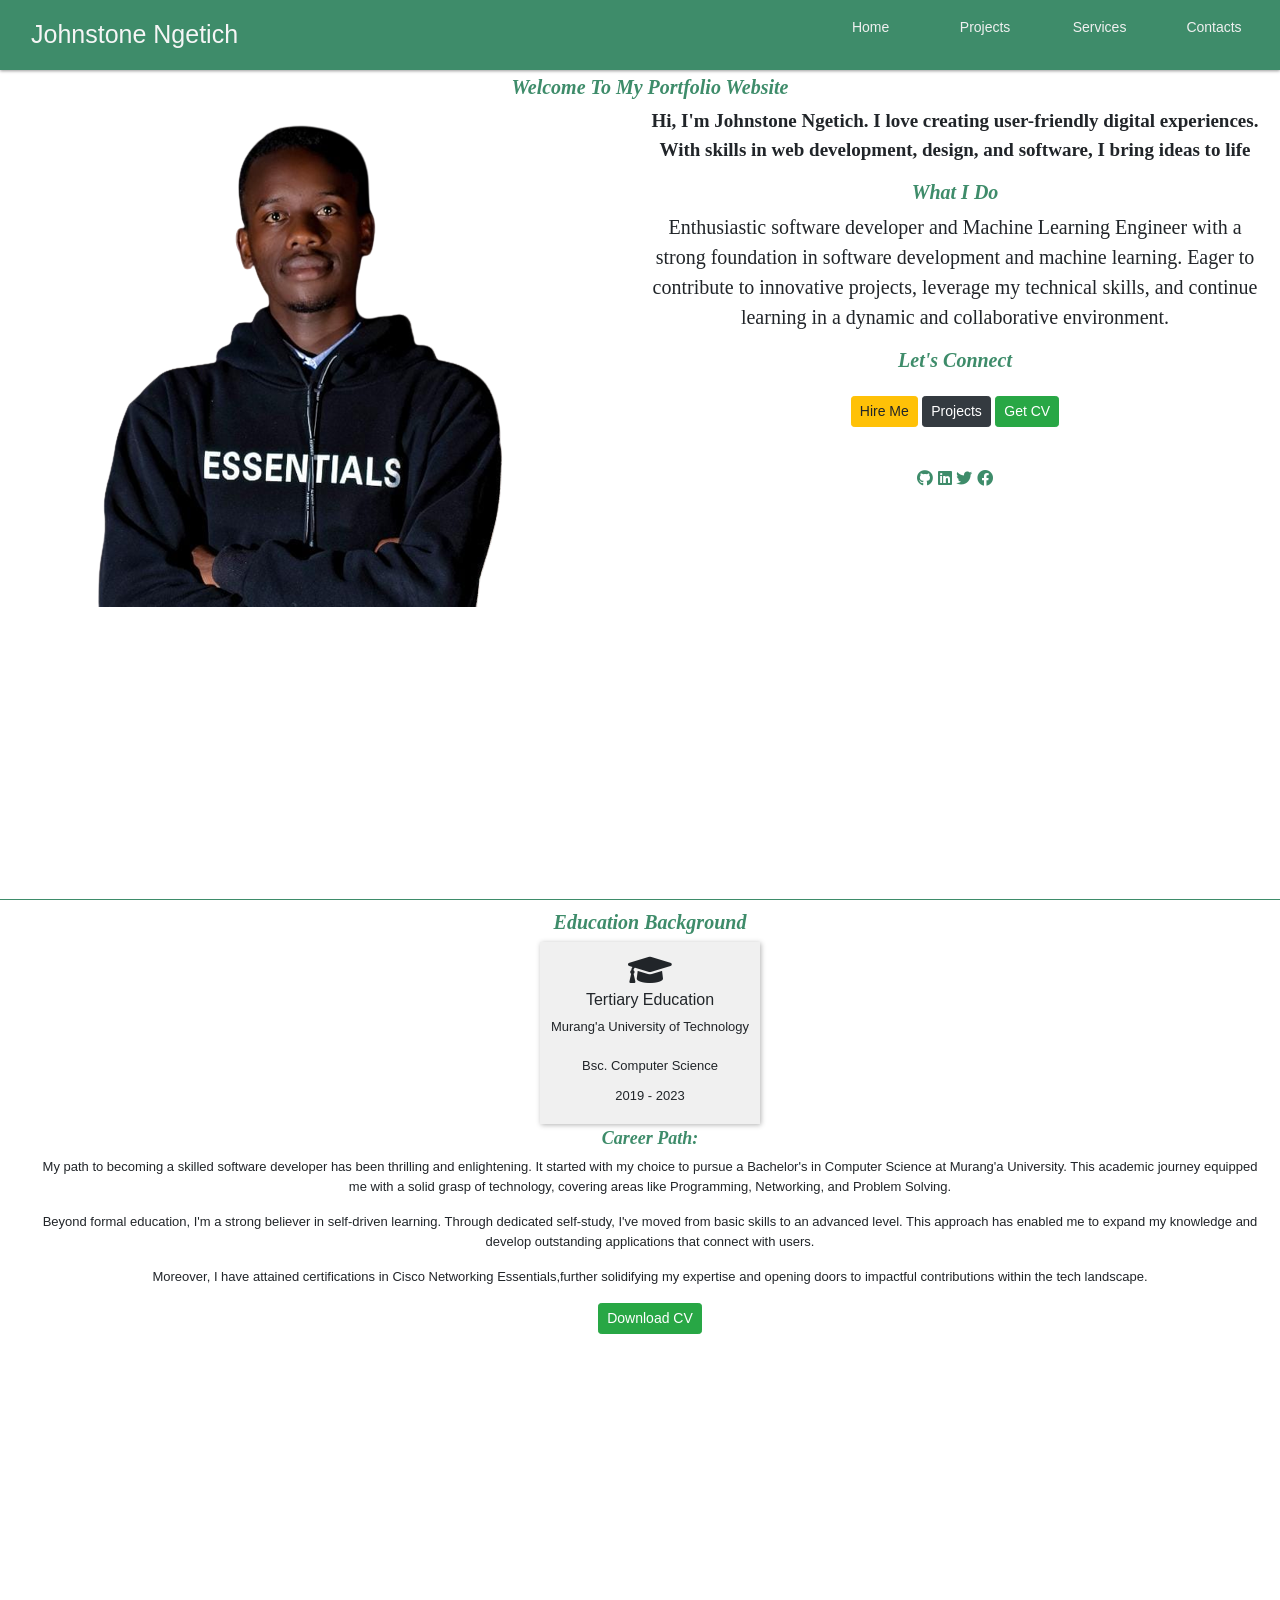
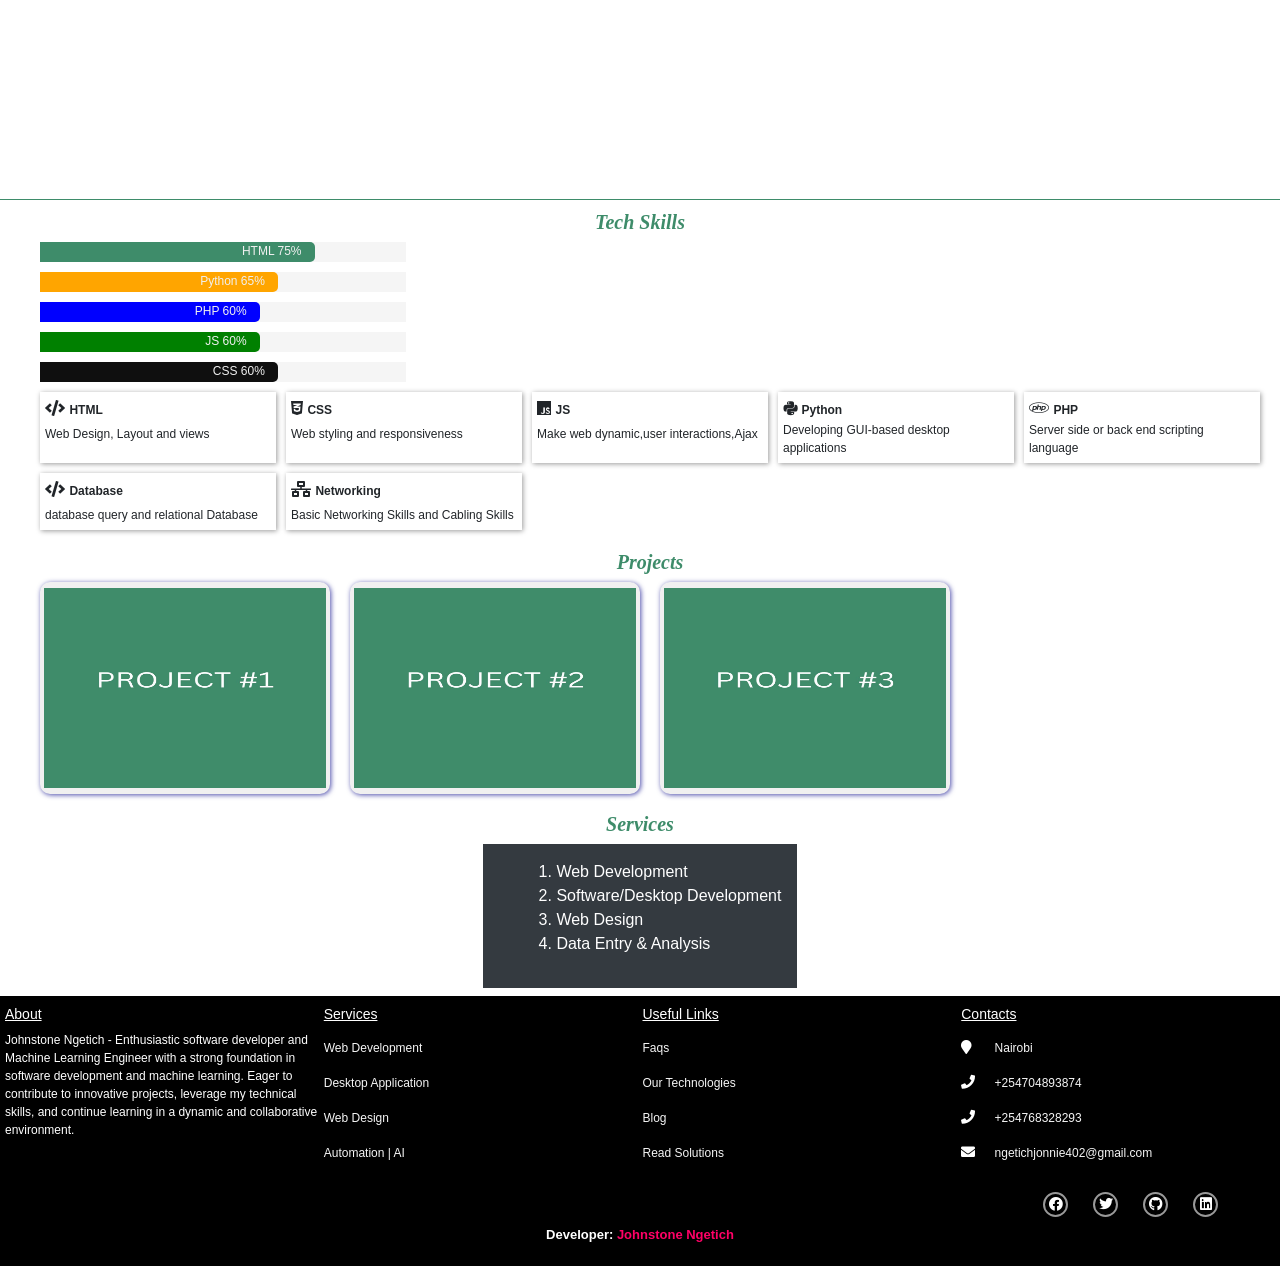
==== index.html @ c4d7caba "add my website files first my website files" ====
<!DOCTYPE html>
<html>
<head>
	<meta charset="utf-8">
	<meta name="viewport" content="width=device-width, initial-scale=1">
	<link rel="shortcut icon" type="image/x-icon" href="images/me.png">
	<link rel="stylesheet" type="text/css" href="styles/css/bootstrap.min.css">
	<link rel="stylesheet" type="text/css" href="icons/font-awesome/css/font-awesome.min.css">
	<link rel="stylesheet" type="text/css" href="styles/index.css">
	<link rel="stylesheet" href="https://cdnjs.cloudflare.com/ajax/libs/font-awesome/5.15.3/css/all.min.css">
	<script type="text/javascript" src="scripts/jquery.min.js"></script>
	<script type="text/javascript" src="scripts/scroll-out.min.js"></script>
	<script type="text/javascript" src="scripts/js/bootstrap.min.js"></script>
	<title>Johnstone Ngetich</title>
</head>
<body>
<div class="navbar">
	<div class="navbar-in">
		<div class="logo_holder">
			Johnstone Ngetich
		</div>
		<div class="menu_holder">
			<ul class="menu_container">
				<div class="menu_item">
					<a href="index.html">Home</a>
				</div>
				<div class="menu_item btn_to_login">
					<a href="#projects">Projects</a>
				</div>
				<div class="menu_item btn_to_start">
					<a href="javascript:void(0)">Services</a>
				</div>
				<div class="menu_item">
					<a href="#contacts">Contacts</a>
				</div>
			</ul>
		</div>
		<div class="menu_button">
			<span class="fa fa-bars"></span>
		</div>
	</div>
</div>
<div class="intro_div">
	<div class="intro_div_info">
		<h4>Welcome to My Portfolio Website</h4>
		<div class="intro_holder">
			<div>
				<img src="images/me.png">
			</div>
			<div>
				<p class="first_p">
					Hi, I'm <b>Johnstone Ngetich</b>. I love creating user-friendly digital experiences. With skills in web development, design, and software, I bring ideas to life
				</p>
				<h4>What I Do</h4>
				<p>
					Enthusiastic software developer and Machine Learning Engineer with a strong foundation in software development and machine learning. Eager to contribute to innovative projects, leverage my technical skills, and continue learning in a dynamic and collaborative environment.
				</p>
				<h4>Let's Connect</h4>
				<div class="d-flex justify-content-center align-items-center flex-column">
					<div class="py-3">
						<button class="btn btn-sm btn-warning btn_hire">Hire Me</button>
						<button class="btn btn-sm btn-dark btn_projects">Projects</button>
						<button class="btn btn-sm btn-success btn_cv">Get CV</button>
					</div>
					<div class="connect_div mt-4">
						<a href="#"><span class="fab fa-github"></span></a>
						<a href="#"><span class="fab fa-linkedin"></span></a>
						<a href="#"><span class="fab fa-twitter"></span></a>
						<a href="https://www.facebook.com/ngetich.stones"><span class="fab fa-facebook"></span></a>
					</div>
				</div>
			</div>
		</div>
		
	</div>
</div>
<div class="education_div">
	<h4>Education Background</h4>
	<div class="edu_main_div">
		<div class="cards card1">
			<i class="fa fa-graduation-cap"></i>
			<h6>Tertiary Education</h6>
			<p>Murang'a University of Technology</p>
			<label>Bsc. Computer Science</label>
			<label>2019 - 2023</label>
		</div>
	</div>
	<div class="career_path_div">
		<h5 class="mt-1">Career Path: </h5>
		<p>My path to becoming a skilled software developer has been thrilling and enlightening. It started with my choice to pursue a Bachelor's in Computer Science at Murang'a University. This academic journey equipped me with a solid grasp of technology, covering areas like Programming, Networking, and Problem Solving.
		</p>
		<p>
			Beyond formal education, I'm a strong believer in self-driven learning. Through dedicated self-study, I've moved from basic skills to an advanced level. This approach has enabled me to expand my knowledge and develop outstanding applications that connect with users.
		</p>
		<p>
			Moreover, I have attained certifications in Cisco Networking Essentials,further solidifying my expertise and opening doors to impactful contributions within the tech landscape.
		</p>
		
		<div class="d-flex justify-content-center align-items-center mt-3">
			<div>
				<button class="btn btn-sm btn-success btn_cv">Download CV</button>
			</div>
		</div>
	</div>
</div>
<div class="tech_skills_div">
	<h4>Tech Skills</h4>
	<div class="horizantal_bar_divs">
		<div class="skill_div">
			<div class="html_div">HTML 75%</div>
		</div>
		<div class="skill_div">
			<div class="python_div">Python 65%</div>
		</div>
		<div class="skill_div">
			<div class="php_div">PHP 60%</div>
		</div>
		<div class="skill_div">
			<div class="js_div">JS 60%</div>
		</div>
		<div class="skill_div">
			<div class="css_div">CSS 60%</div>
		</div>
	</div>
	<div class="skills_explanation">
		<div>
			<i class="fa fa-code"></i>
			<span>HTML</span>
			<label>Web Design, Layout and views</label>
		</div>
		<div>
			<i class="fab fa-css3-alt"></i>
			<span>CSS</span>
			<label>Web styling and responsiveness</label>
		</div>
		<div>
			<i class="fab fa-js"></i>
			<span>JS</span>
			<label>Make web dynamic,user interactions,Ajax</label>
		</div>
		<div>
			<i class="fab fa-python"></i>
			<span>Python</span>
			<label>Developing GUI-based desktop applications</label>
		</div>
		<div>
			<i class="fab fa-php"></i>
			<span>PHP</span>
			<label>Server side or back end scripting language</label>
		</div>
		<div>
			<i class="fa fa-code"></i>
			<span>Database</span>
			<label>database query and relational Database</label>
		</div>
		<div>
			<i class="fa fa-network-wired"></i>
			<span>Networking</span>
			<label>Basic Networking Skills and Cabling Skills</label>
		</div>
	</div>
</div>
<div class="projects_div" id="projects">
	<h4>Projects</h4>
	<div class="project_div_holder">
		<div class="project_holder">
			<div class="project_inner">
				<img src="images/projectnum (1).jpg">
				<div class="overlay_text_div">
					<h6>Cryptocurrency price prediction using LSTM</h6>
					<p>Implemented LSTM model using TensorFlow and Keras for predicting the price of Bitcoin cryptocurrency.Achieved 96% accuracy on a dataset of 2,147 days.</p>
					<div>
						<button class="btn btn-sm btn_readmore">Read More</button>
					</div>
				</div>
			</div>
		</div>
		<div class="project_holder">
			<div class="project_inner">
				<img src="images/projectnum (2).jpg">
				<div class="overlay_text_div">
					<h6>School Management System</h6>
					<p>School MIS is a desktop application that is used in schools to keep record. The system has following modules students registration.</p>
					<div>
						<button class="btn btn-sm btn_readmore">Read More</button>
					</div>
				</div>
			</div>
		</div>
		<div class="project_holder">
			<div class="project_inner">
				<img src="images/projectnum (3).jpg">
				<div class="overlay_text_div">
					<h6>Car Rental System</h6>
					<p>This is a desktop application for carrental/car hire. The app keep record of car the car hire has ,record for the customers</p>
					<div>
						<button class="btn btn-sm btn_readmore">Read More</button>
					</div>
				</div>
			</div>
		</div>
	</div>
</div>
<div class="services_div py-2" id="#services" >
	<h4>Services</h4>
	<div class="d-flex justify-content-center align-items-center">
		<div class="bg-dark text-white py-3 px-3">
			<ul>
				<li>1. Web Development</li>
				<li>2. Software/Desktop Development</li>
				<li>3. Web Design</li>
				<li>4. Data Entry & Analysis</li>
			</ul>
		</div>
	</div>
</div>
<div class="footer">
	<div class="footer_holder">
		<div class="footer_inner about_holder">
			<h6>About</h6>
			<p>Johnstone Ngetich - Enthusiastic software developer and Machine Learning Engineer with a strong foundation in software development and machine learning. Eager to contribute to innovative projects, leverage my technical skills, and continue learning in a dynamic and collaborative environment.</p>
		</div>
		<div class="footer_inner servicesF_holder">
			<h6>Services</h6>
			<ul>
				<li>Web Development</li>
				<li>Desktop Application</li>
				<li>Web Design</li>
				<li>Automation | AI</li>
			</ul>
		</div>
		<div class="footer_inner usefullinks_holder">
			<h6>Useful Links</h6>
			<ul>
				<li><a href="#">Faqs</a></li>
				<li><a href="#">Our Technologies</a></li>
				<li><a href="#">Blog</a></li>
				<li><a href="#">Read Solutions</a></li>
			</ul>
		</div>
		<div class="footer_inner contactlinks_holder" id="contacts">
			<h6>Contacts</h6>
			<ul>
				<li><div><span class="fa fa-map-marker"></span> Nairobi</div></li>
				<li><div><span class="fa fa-phone"></span> +254704893874</div></li>
				<li><div><span class="fa fa-phone"></span> +254768328293</div></li>
				<li><div><span class="fa fa-envelope"></span> ngetichjonnie402@gmail.com</div></li>
			</ul>
		</div>
		<div class="footer_inner socials_holder">
			<div class="social_holder_inner">
				<a href="https://www.facebook.com/ngetich.stones"><span class="fab fa-facebook"></span></a>
				<a href="#"><span class="fab fa-twitter"></span></a>
				<a href="#"><span class="text-white fab fa-github"></span></a>
				<a href="#"><span class="fab fa-linkedin"></span></a>
			</div>
			
		</div>
	</div>
	<div class="developer mt-2">
		<p>Developer: <a href="mailto:ngetichjohnstone42@gmail.com">Johnstone Ngetich</a></p>
	</div>
</div>
<!--modal-->
<div id="myModal" class="modal " role="dialog" style="background-color: rgba(0, 0, 0, 0.514);">
    <div class="modal-dialog modal-dialog-centered">
  
      <!-- Modal content-->
        <div class="modal-content">
        	<div class="modal-header">
          		<h4 class="modal-title text-center">To Hire me</h4>
        	</div>
        	<div class="modal-body">
          		<p>Call: +254704893874</p>
          		<p>Email: ngetichjohnstone42@gmail.com</p>
        	</div>
        	<div class="modal-footer">
          		<button class="btn btn-sm btncall fa fa-phone text-white"></button>
          		<button class="btn btn-sm btnemail fa fa-envelope text-white"></button>
          		<button type="button" class="btnclosemodal btn btn-sm btn-danger" data-dismiss="modal">Close</button>
        	</div>
      	</div>
  
    </div>
</div>
<script type="text/javascript" src="scripts/index.js"></script>
</body>
</html>
---- styles/index.css ----
html{
	scroll-behavior: smooth;
	transition: all 1s ease-in-out;
}
body{
	width: 100%;
	height: 100vh;
	overflow-x: hidden;
	padding: 0px;
	margin: 0px;
	background-color: rgb(255,255,255);
}
ul{
	list-style: none;
}
.navbar{
	width: 100%;
	position: fixed;
	background-color: #3e8c6a;
	left: 0;
	top: 0;
	z-index: 99;
	color: whitesmoke;
	box-shadow: 0px 1px 3px rgba(0, 0, 0, 0.4);
	height: 70px;
}
.navbar .logo_holder{
	display: flex;
	align-items: center;
	font-size: 25px;
	font-weight: 550
	justify-content: center;
	padding-left: 15px;
	text-transform: capitalize;
}
.navbar .logo_holder{
	height: 100%;
	position: relative;
	width: 30%;
}
.navbar-in{
	width: 100%;
	display: flex;
	justify-content: center;
	align-items: center;
}
.navbar .logo_holder{
	margin-right: auto;
}
.navbar .logo_holder label{
	font-size: 17px;
	font-family: 'times Rounded';
}
.navbar .navbar-in .menu_holder .menu_container > .menu_item{
	display: inline-block;
	margin-left: 10px;
	text-transform: capitalize;
	position: relative;
	width: 100px;
	text-align: center;
} 
.navbar-in .menu_holder .menu_container > .menu_item > a{
	color: #F0F0F0;
	text-decoration: none;
	transition: 0.3s ease;
	font-size: 14px;
	font-weight: 450;
	padding: 5px 0;
}
.menu_button{
	display: none;
	cursor: pointer;
}
@media screen and (max-width:750px){
	.menu_button{
		display: block;
	}
	.navbar .logo_holder{
		width: 100%;
		font-size: 16px;
	}
	.menu_holder{
		width: 250px;
		background-color: #3e8c6a;
		position: absolute;
		top: 70px;
		right: -250px;
		transition: 0.3s;
	}
	.menu_holder .menu_container{
		width: 100%;
	}
	.menu_holder .menu_container .menu_item{
		line-height: 40px;
	}
	.menu_holder.show{
		right: 0px;
	}
}
.intro_div{
	min-height: 100vh;
	width: 100%;
	position: relative;
	background-size: 70% 70%;
	background-position: center;
	background-repeat: no-repeat;
	border-bottom: 1px solid #3e8c6a;
}
.intro_div .intro_div_info{
	background-color: rgba(255, 255, 255, 0.88);
	height: 100%;
	padding-top: 75px;
	padding-bottom: 20px;
	z-index: 2;
	padding-inline: 40px 20px;
}
.intro_div h4{
	font-size: 20px;
	font-weight: 700;
	text-align: center;
	font-family: 'times';
	font-style: oblique;
	text-transform: capitalize;
	color: #3e8c6a;
}
.intro_div .intro_div_info p{
	font-size: 20px;
	font-weight: 450;
	font-family: times;
	text-align: center;
}
.intro_div .intro_div_info p.first_p{
	font-size: 19px !important;
	font-weight: 600;
}
@media screen and (max-width:750px){
	.intro_div .intro_div_info{
		padding-inline: 10px 10px;
	}
}
@media screen and (max-width:500px){
	.intro_div_info p{
		font-size: 14px !important;
		font-weight: 50;
	}
}
.connect_div a{
	text-decoration: none;
	color: #3e8c6a;
}
.education_div{
	min-height: 100vh;
	padding-block: 10px;
	padding-inline: 40px 20px;
	border-bottom: 1px solid #3e8c6a;
}
.education_div h4{
	font-size: 20px;
	font-weight: 700;
	text-align: center;
	font-family: 'times';
	font-style: oblique;
	text-transform: capitalize;
	color: #3e8c6a;
}
.education_div .edu_main_div{
	display: grid;
	grid-template-columns: repeat(1, minmax(220px, 220px));
	gap: 10px;
	justify-content: center;
	align-items: center;
	place-items: center;
}
@media screen and (max-width:700px){
	.edu_main_div{
		grid-template-columns: repeat(2, minmax(220px, 220px)) !important;
	}
}
@media screen and (max-width:450px){
	.edu_main_div{
		grid-template-columns: repeat(1, minmax(220px, 220px)) !important;
	}
}
.education_div p{
	font-size: 13px;
}
.education_div ol li{
	font-size: 12px;
}
.education_div .edu_main_div .cards{
	background-color: #F0F0F0;
	text-align: center;
	padding: 10px 5px 10px 5px;
	box-shadow: 1px 1px 5px rgba(0, 0, 0, 0.3);
	width: 100%;
}
.education_div .edu_main_div .cards i{
	font-size: 35px;
}
.education_div .edu_main_div .cards h6{
	font-size: 16px;
}
.education_div .edu_main_div .cards p{
	font-size: 13px;
}
.education_div .edu_main_div .cards label{
	width: 100%;
	font-size: 13px;
}
.education_div .career_path_div p{
	text-align: center;
}
.education_div .Cisco_items{
	display: grid;
	grid-template-columns: repeat(1, minmax(1fr, 200px));
	gap: 10px;
	font-size: 13px;
	justify-content: center;
	align-items: center;
}
.education_div .Cisco_items div{
	padding: 10px 5px 10px 5px;
	box-shadow: 1px 1px 5px rgba(0, 0, 0, 0.3);
	background-color: #F0F0F0;
	background-color: whitesmoke;
	display: flex;
}
.btn-link{
	background-color: whitesmoke;
	height: 25px !important;
	font-size: 10px;
	min-width: 70px !important;
}
.education_div .Cisco_items a{
	text-decoration: none;
	color: #3e8c6a;
	margin-left: auto;
}
.career_path_div h5{
	font-size: 18px;
	font-weight: 650;
	text-align: center;
	font-family: 'times';
	font-style: oblique;
	text-transform: capitalize;
	color: #3e8c6a;
}
.tech_skills_div{
	width: 100%;
	padding-block: 10px 10px;
}
.tech_skills_div h4{
	font-size: 20px;
	font-weight: 700;
	text-align: center;
	font-family: 'times';
	font-style: oblique;
	text-transform: capitalize;
	color: #3e8c6a;
}
.tech_skills_div .horizantal_bar_divs{
	width: 100%;
	padding-inline: 40px 20px;
}
.tech_skills_div .horizantal_bar_divs .skill_div{
	width: 100%;
	background-color: whitesmoke;
	margin-bottom: 10px;
	overflow-x: hidden;
}
.tech_skills_div .horizantal_bar_divs .skill_div .html_div{
	width: 75%;
	background-color: #3e8c6a;
	height: 20px;
	text-align: right;
	color: #F0F0F0;
	font-size: 12px;
	padding-inline: 5px 13px;
	border-top-right-radius: 5px;
	border-bottom-right-radius: 5px;
}
.tech_skills_div .horizantal_bar_divs .skill_div .python_div{
	width: 65%;
	background-color: orange;
	height: 20px;
	text-align: right;
	color: #F0F0F0;
	font-size: 12px;
	padding-inline: 5px 13px;
	border-top-right-radius: 5px;
	border-bottom-right-radius: 5px;
}
.tech_skills_div .horizantal_bar_divs .skill_div .php_div{
	width: 60%;
	background-color: #0000FF;
	height: 20px;
	text-align: right;
	color: #F0F0F0;
	font-size: 12px;
	padding-inline: 5px 13px;
	border-top-right-radius: 5px;
	border-bottom-right-radius: 5px;
}
.tech_skills_div .horizantal_bar_divs .skill_div .js_div{
	width: 60%;
	background-color: green;
	height: 20px;
	text-align: right;
	color: #F0F0F0;
	font-size: 12px;
	padding-inline: 5px 13px;
	border-top-right-radius: 5px;
	border-bottom-right-radius: 5px;
}
.tech_skills_div .horizantal_bar_divs .skill_div .css_div{
	width: 65%;
	background-color: #0F0F0F;
	height: 20px;
	text-align: right;
	color: #F0F0F0;
	font-size: 12px;
	padding-inline: 5px 13px;
	border-top-right-radius: 5px;
	border-bottom-right-radius: 5px;
}
.tech_skills_div .skills_explanation{
	padding-inline: 40px 20px;
	display: grid;
	grid-template-columns: repeat(auto-fill, minmax(200px,1fr));
	gap: 10px;
}
.tech_skills_div .skills_explanation div{
	box-shadow: 1px 1px 5px rgba(0, 0, 0, 0.4);
	padding: 5px 5px 4px 5px;
}
.tech_skills_div .skills_explanation div span{
	font-size: 12px;
	font-weight: 600;
	text-align: center;
}
.tech_skills_div .skills_explanation div label{
	width: 100%;
	font-size: 12px;
	padding: 0px;
	margin: 0px;
}
.projects_div{
	width: 100%;
	padding-inline: 40px 20px;
	padding-block: 10px 10px;
}
.projects_div h4{
	font-size: 20px;
	font-weight: 700;
	text-align: center;
	font-family: 'times';
	font-style: oblique;
	text-transform: capitalize;
	color: #3e8c6a;
}
.projects_div .project_div_holder{
	display: grid;
	grid-template-columns: repeat(auto-fill, minmax(250px,1fr));
	gap: 20px;
	justify-content: center;
	align-items: center;
}
.projects_div .project_div_holder .project_holder{
	padding: 6px 4px 6px 4px;
	box-shadow: 1px 1px 5px rgba(0, 0, 136, 0.7);
	background-color: #F0F0F0;
	border-radius: 10px;
}
.projects_div .project_div_holder .project_holder h6{
	font-size: 14px;
	font-style: italic;
	font-weight: 550;
	text-align: center;
	color: whitesmoke;
}
.projects_div .project_div_holder .project_inner{
	width: 100%;
	height: 200px;
	position: relative;
	overflow-y: hidden;
}
.projects_div .project_div_holder .project_inner img,.view_all_icon{
	width: 100%;
	height: 100%;
}
.overlay_text_div{
	background-color: rgba(0, 0, 0, 0.9);
	position: absolute;
	bottom: -200px;
	height: 100%;
	transition: 0.4s;
	width: 100%;
	display: flex;
	justify-content: center;
	align-items: center;
	flex-direction: column;
}
.projects_div .project_div_holder .project_inner:hover .overlay_text_div{
	bottom: 0;
}
.overlay_text_div p{
	font-size: 12px;
	color: white;
	text-align: center;
}
.btn_readmore{
	height: 26px;
	font-size: 11px;
	background-color: whitesmoke;
	color: #3e8c6a;
}
.view_all_icon{
	display: flex;
	align-items: center;
	justify-content: center;
}
.view_all_icon .fa{
	font-size: 40px;
}
.services_div{
	width: 100%;
}
.services_div h4{
	font-size: 20px;
	font-weight: 700;
	text-align: center;
	font-family: 'times';
	font-style: oblique;
	text-transform: capitalize;
	color: #3e8c6a;
}
.footer{
	width: 100%;
	background-color: #000000;
	padding: 10px 5px 6px 5px;
}
.footer .footer_holder{
	width: 100%;
	display: grid;
	grid-template-columns: 1fr 1fr 1fr 1fr;
	gap: 5px;
}
.footer .footer_holder .footer_inner h6{
	text-align: left;
	color: white;
	font-size: 14px;
	text-decoration: underline;
}
.footer .footer_holder .footer_inner p{
	color: white;
	text-align: left;
}
.footer .footer_holder .footer_inner.socials_holder{
	grid-column-start: 4;
	grid-column-end: 5;
	display: flex;
	align-items: center;
	justify-content: center;
}
.socials_holder .social_holder_inner{
	display: flex;
	width: 200px;
}
.socials_holder a{
	text-decoration: none;
	color: white;
	font-size: 14px;
	padding: 2px;
	width: 25px;
	height: 25px;
	border: 2px solid rgba(255, 255, 255, 0.6);
	border-radius: 50%;
	display: flex;
	justify-content: center;
	align-items: center;
	cursor: pointer;
	margin-left: auto;
	transition: all 0.3s ease;
}
.footer .developer{
	width: 100%;
	text-align: center;
}
.footer .developer p{
	font-size: 13px;
	font-weight: 550;
	color: white;
}
.footer .developer p a{
	text-decoration: none;
	color: #FF0066;
}
.about_holder p{
	font-size: 12px;
	color: whitesmoke;
	text-align: center;
}
.contactlinks_holder ul{
	list-style: none;
	color: whitesmoke;
	font-size: 12px;
	padding: 0px;
}
.contactlinks_holder ul li{
	line-height: 35px;
}
.contactlinks_holder ul li span.fa{
	width: 30px;
	font-size: 14px;
	color: white;
}
.servicesF_holder ul{
	list-style: none;
	color: whitesmoke;
	font-size: 12px;
	padding: 0;
}
.servicesF_holder ul li{
	line-height: 35px;
}
.usefullinks_holder ul{
	list-style: none;
	color: whitesmoke;
	font-size: 12px;
	padding: 0;
}
.usefullinks_holder ul li{
	line-height: 35px;
}
.usefullinks_holder ul li a{
	text-decoration: none;
	color: whitesmoke;
}
.social_holder_inner .fa{
	font-size: 9px !important;
	color: white !important;
}
@media screen and (max-width:880px){
	.footer_holder{
		width: 100%;
		display: grid !important;
		grid-template-columns: 1fr 1fr !important;
		gap: 2px;
	}
	.socials_holder{
		grid-column-start: 1 !important;
		grid-column-end: 3 !important;
	}
}
@media screen and (max-width:465px){
	.footer_holder{
		grid-template-columns: 1fr !important;
	}
	.socials_holder{
		grid-column-start: 1 !important;
		grid-column-end: 2 !important;
	}
	.whatsapp_div{
		right: 30px;
	}
}
@media screen and (max-width:600px){
	.education_div{
		padding-inline: 5px 5px;
	}
	.tech_skills_div .horizantal_bar_divs{
		padding-inline: 5px 5px;
	}
	.tech_skills_div .skills_explanation{
		padding-inline: 5px 5px;
	}
	.projects_div{
		padding-inline: 5px 5px;
	}
	.testimonials_div{
		padding-inline: 5px 5px;
	}
	.article_div .article_holder{
		display: grid;
		grid-template-columns: 1fr;
	}
}
[data-scroll]{
	transition:all 1.5s ease;
}
.intro_div_info h4[data-scroll="in"]{
	opacity: 1;
	transform: scale(1);
	transform: translateX(0px);
}
.intro_div_info h4[data-scroll="out"]{
	opacity: 0;
	transform: scale(0);
	transform: translateX(10px);
}
.intro_div_info p[data-scroll="in"]{
	opacity: 1;
	transform: translateX(0px);
	transform: scale(1);
}
.intro_div_info p[data-scroll="out"]{
	opacity: 0;
	transform: translateX(-10px);
	transform: scale(0);
}
.career_path_div p[data-scroll="in"]{
	opacity: 1;
	transform: scale(1);
}
.career_path_div p[data-scroll="out"]{
	opacity: 0;
	transform: scale(0);
}
.skills_explanation label[data-scroll="in"]{
	opacity: 1;
	transform: translateY(0px);
}
.skills_explanation label[data-scroll="out"]{
	opacity: 0;
	transform: translateY(40px);
}
.services_div li[data-scroll="in"]{
	opacity: 1;
	transform: translateY(0px);
}
.services_div li[data-scroll="out"]{
	opacity: 0;
	transform: translateY(40px);
}
.skill_div[data-scroll="in"]{
	width: 100% !important;
}
.skill_div[data-scroll="out"]{
	width: 30% !important;
}
.connecting .btn{
	font-size: 11px !important;
}
.btncall{
	background-color: green !important;
	font-size: 12px;
	height: 25px;
}
.btnemail{
	background-color: #3e8c6a !important;
	font-size: 12px;
	height: 25px;
}
.btnclosemodal{
	font-size: 12px;
	height: 25px;
}
.intro_holder{
	display: grid;
	grid-template-columns: repeat(2, 1fr);
}
@media screen and (max-width:600px){
	.intro_holder{
		grid-template-columns: repeat(1, 1fr);
	}
}
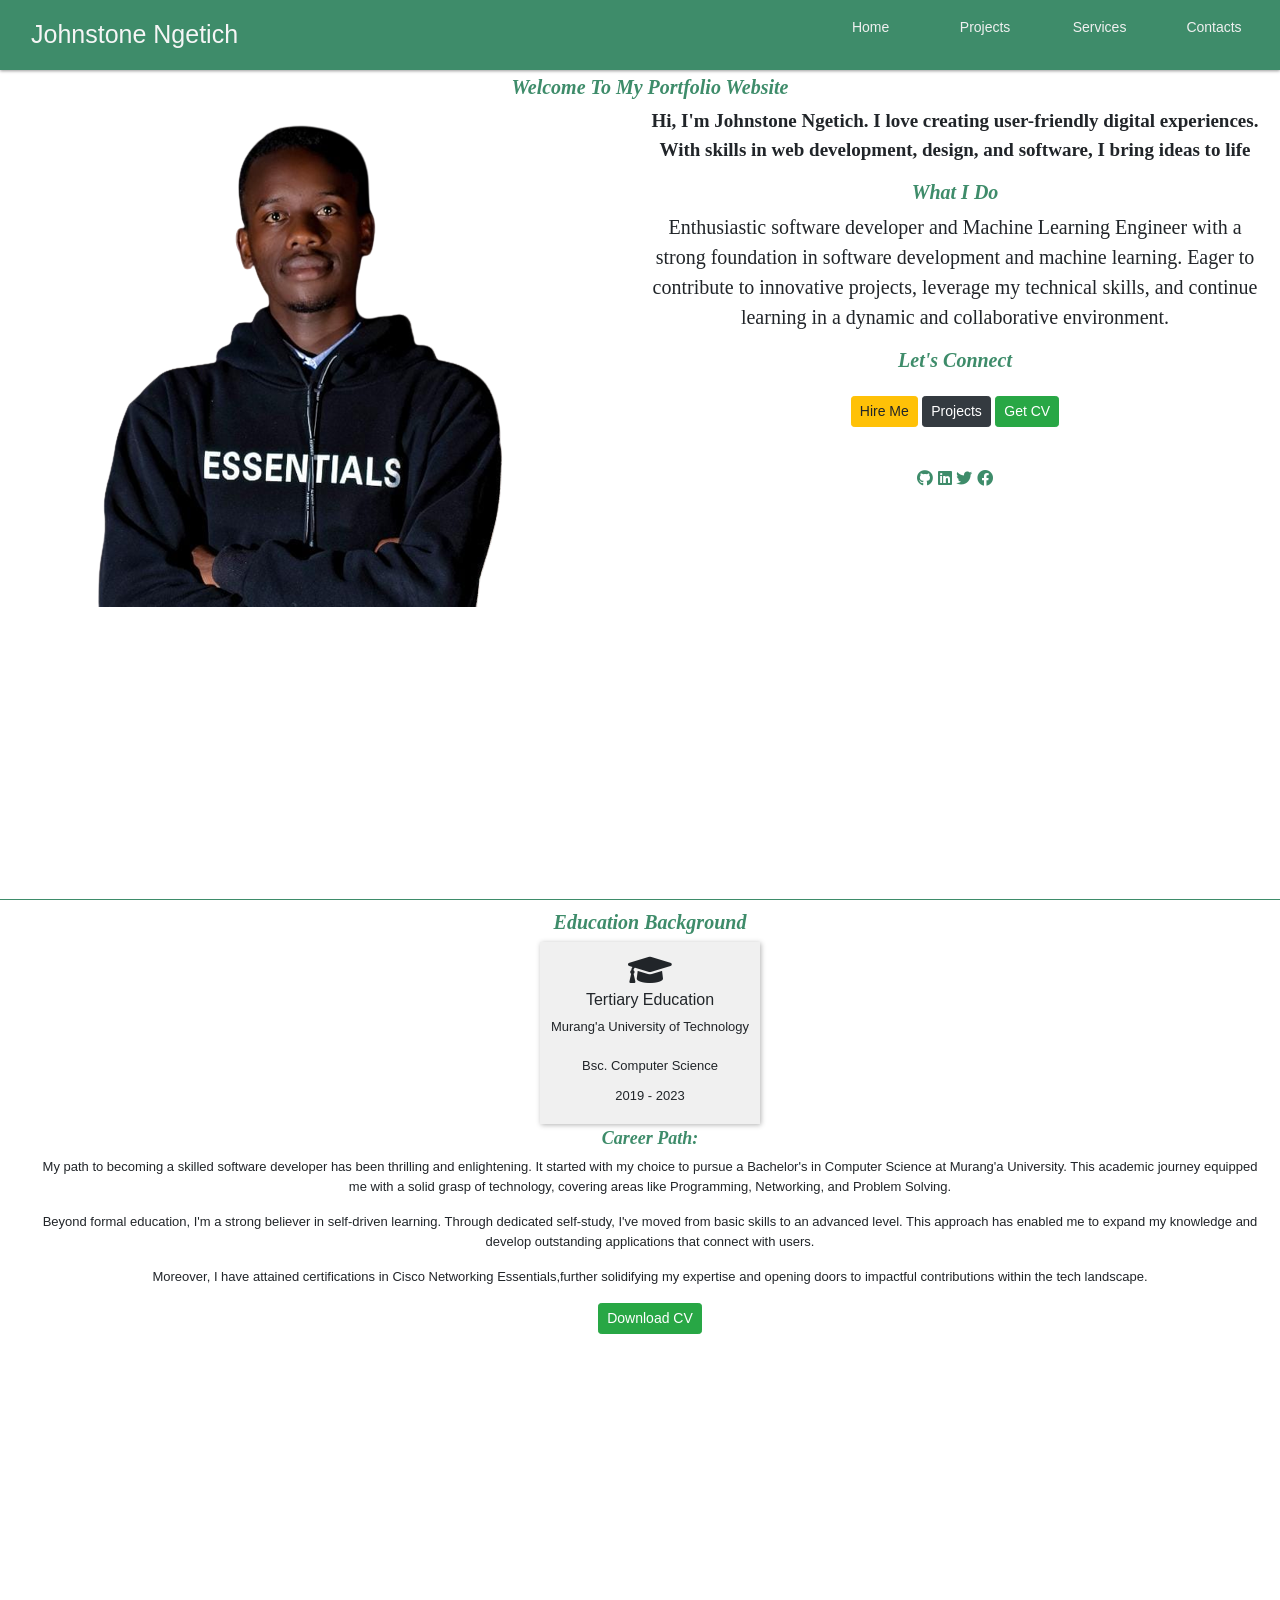
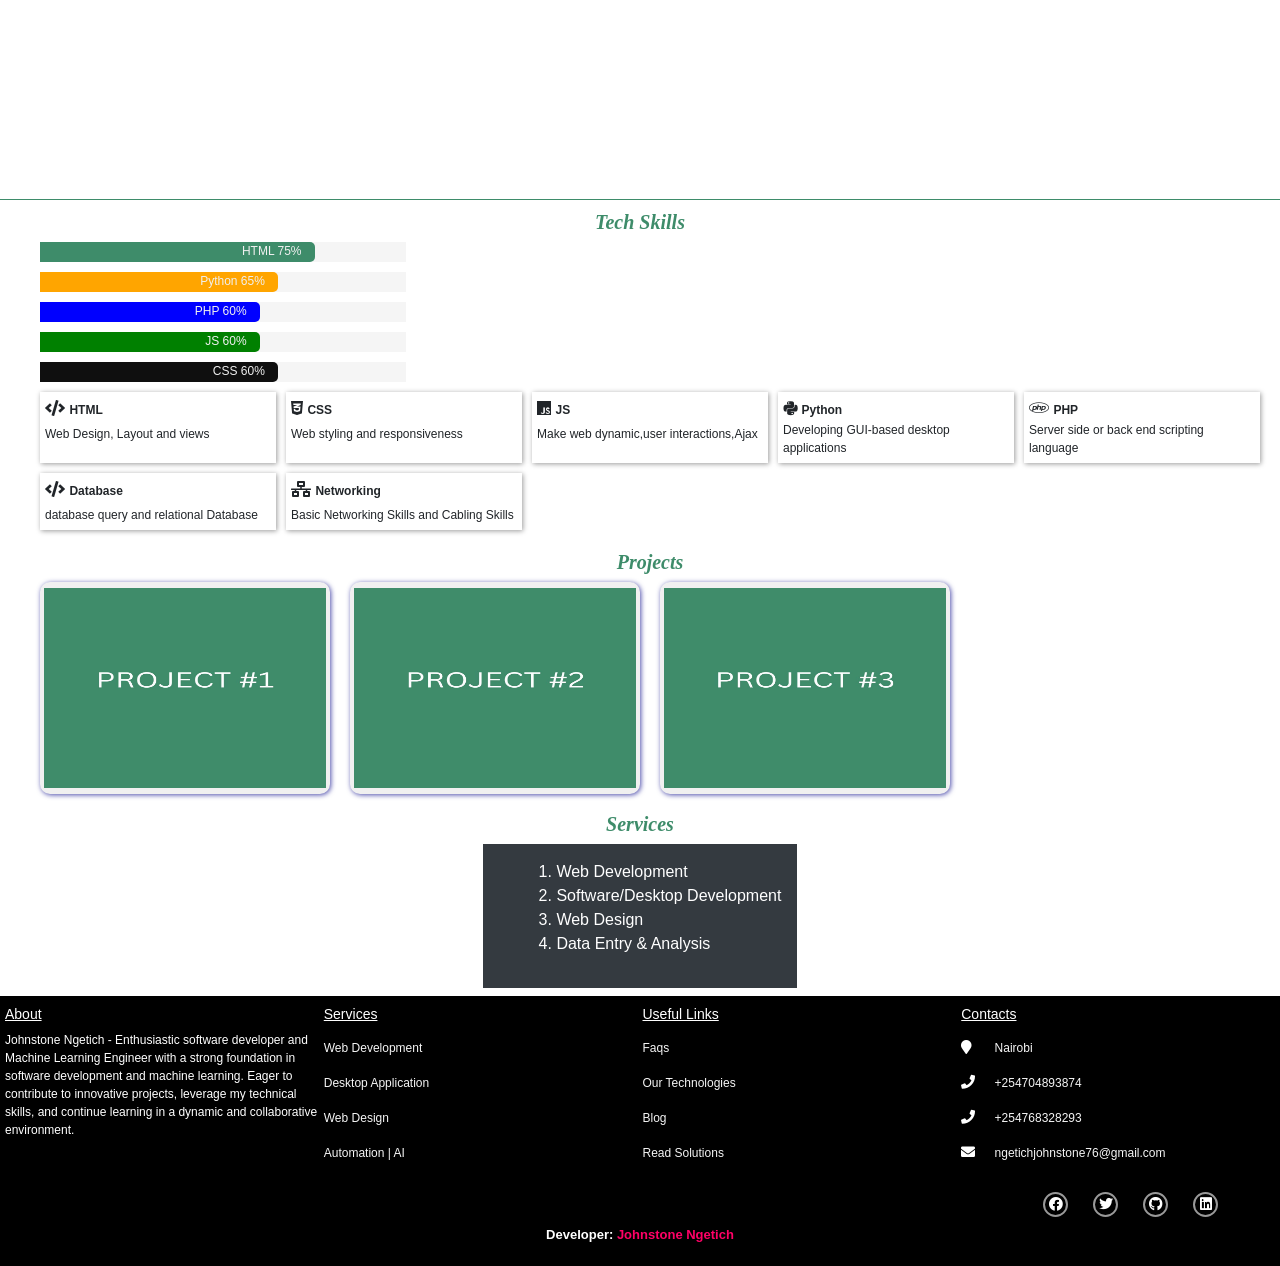
==== commit 68068ab1: "updated files and cv" ====
--- a/index.html
+++ b/index.html
@@ -63,7 +63,7 @@
 						<button class="btn btn-sm btn-success btn_cv">Get CV</button>
 					</div>
 					<div class="connect_div mt-4">
-						<a href="#"><span class="fab fa-github"></span></a>
+						<a href="https://github.com/ngetichjohnstone"><span class="fab fa-github"></span></a>
 						<a href="#"><span class="fab fa-linkedin"></span></a>
 						<a href="#"><span class="fab fa-twitter"></span></a>
 						<a href="https://www.facebook.com/ngetich.stones"><span class="fab fa-facebook"></span></a>
@@ -244,21 +244,21 @@
 				<li><div><span class="fa fa-map-marker"></span> Nairobi</div></li>
 				<li><div><span class="fa fa-phone"></span> +254704893874</div></li>
 				<li><div><span class="fa fa-phone"></span> +254768328293</div></li>
-				<li><div><span class="fa fa-envelope"></span> ngetichjonnie402@gmail.com</div></li>
+				<li><div><span class="fa fa-envelope"></span> ngetichjohnstone76@gmail.com</div></li>
 			</ul>
 		</div>
 		<div class="footer_inner socials_holder">
 			<div class="social_holder_inner">
 				<a href="https://www.facebook.com/ngetich.stones"><span class="fab fa-facebook"></span></a>
 				<a href="#"><span class="fab fa-twitter"></span></a>
-				<a href="#"><span class="text-white fab fa-github"></span></a>
+				<a href="https://github.com/ngetichjohnstone"><span class="text-white fab fa-github"></span></a>
 				<a href="#"><span class="fab fa-linkedin"></span></a>
 			</div>
 			
 		</div>
 	</div>
 	<div class="developer mt-2">
-		<p>Developer: <a href="mailto:ngetichjohnstone42@gmail.com">Johnstone Ngetich</a></p>
+		<p>Developer: <a href="mailto:ngetichjohnstone76@gmail.com">Johnstone Ngetich</a></p>
 	</div>
 </div>
 <!--modal-->
@@ -272,7 +272,7 @@
         	</div>
         	<div class="modal-body">
           		<p>Call: +254704893874</p>
-          		<p>Email: ngetichjohnstone42@gmail.com</p>
+          		<p>Email: ngetichjohnstone76@gmail.com/p>
         	</div>
         	<div class="modal-footer">
           		<button class="btn btn-sm btncall fa fa-phone text-white"></button>
